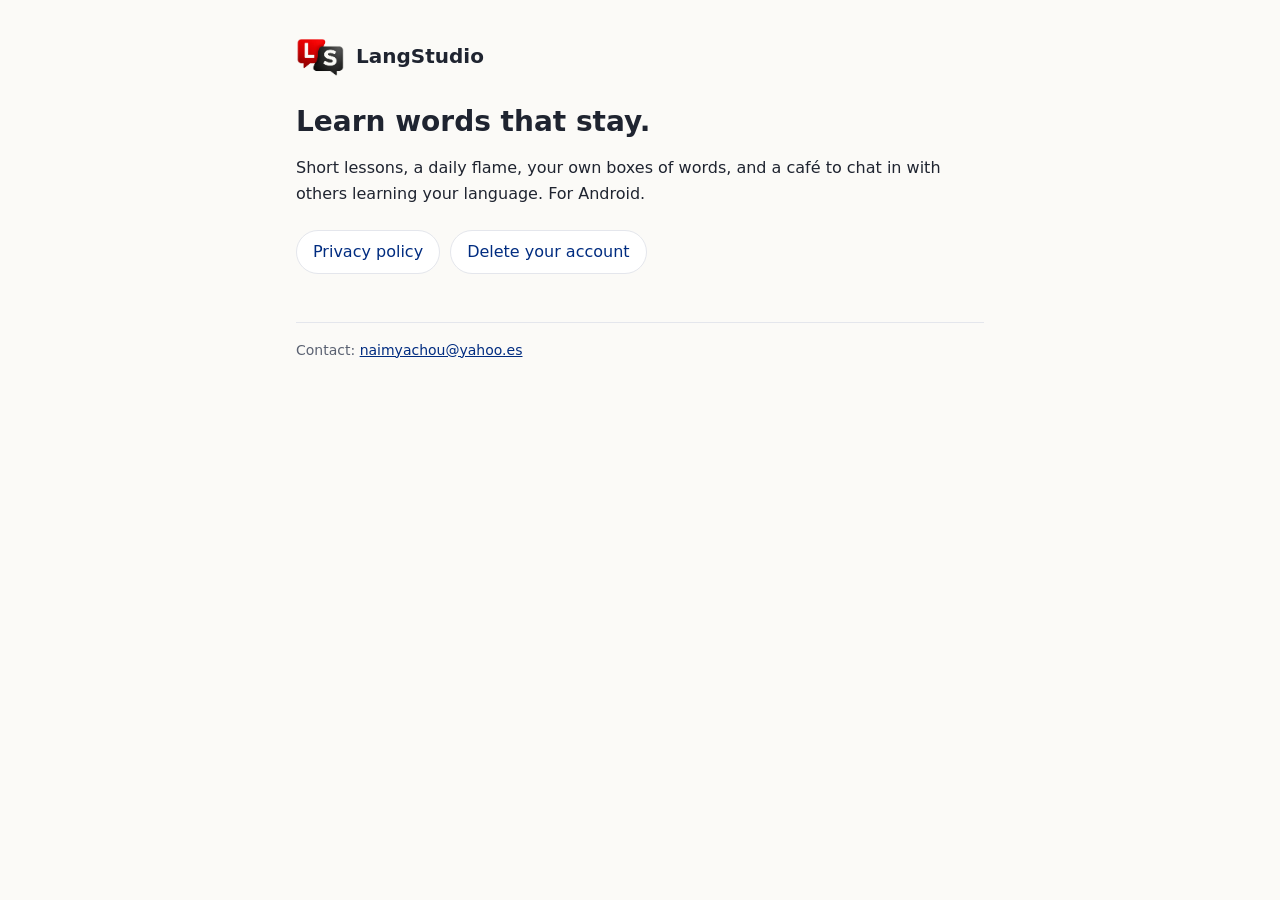
==== index.html @ f554948b "LangStudio's public pages: privacy policy, account deletion, app-ads.txt     What Google Play and Ad" ====
<!doctype html>
<html lang="en">
<head>
  <meta charset="utf-8">
  <meta name="viewport" content="width=device-width, initial-scale=1">
  <title>LangStudio</title>
  <meta name="description" content="LangStudio — learn words that stay.">
  <link rel="icon" type="image/png" href="icon.png">
  <link rel="apple-touch-icon" href="icon.png">
  <link rel="stylesheet" href="style.css">
</head>
<body>
<main>
  <header><img src="icon.png" alt=""><a href="./">LangStudio</a></header>
  <h1>Learn words that stay.</h1>
  <p>Short lessons, a daily flame, your own boxes of words, and a café to chat
    in with others learning your language. For Android.</p>
  <nav>
    <a href="privacy.html">Privacy policy</a>
    <a href="delete-account.html">Delete your account</a>
  </nav>
  <footer>Contact: <a href="mailto:naimyachou@yahoo.es">naimyachou@yahoo.es</a></footer>
</main>
</body>
</html>
---- style.css ----
:root { --ink: #1f2430; --soft: #5b6272; --line: #e4e6ec; --accent: #002c80; --bg: #fbfaf7; }
* { box-sizing: border-box; }
body { margin: 0; background: var(--bg); color: var(--ink);
  font: 16px/1.6 system-ui, -apple-system, "Segoe UI", Roboto, sans-serif; }
main { max-width: 720px; margin: 0 auto; padding: 32px 16px 64px; }
header { display: flex; align-items: center; gap: 12px; margin-bottom: 8px; }
header img { width: 48px; height: 48px; border-radius: 12px; }
header a { color: var(--ink); text-decoration: none; font-weight: 800; font-size: 20px; }
h1 { font-size: 28px; line-height: 1.25; margin: 24px 0 4px; }
h2 { font-size: 19px; margin: 32px 0 8px; }
.updated { color: var(--soft); font-size: 14px; margin: 0 0 24px; }
a { color: var(--accent); }
li { margin: 6px 0; }
.card { background: #fff; border: 1px solid var(--line); border-radius: 14px; padding: 16px 20px; margin: 16px 0; }
nav { display: flex; flex-wrap: wrap; gap: 10px; margin: 24px 0; }
nav a { background: #fff; border: 1px solid var(--line); border-radius: 999px; padding: 8px 16px; text-decoration: none; }
footer { margin-top: 48px; color: var(--soft); font-size: 14px; border-top: 1px solid var(--line); padding-top: 16px; }
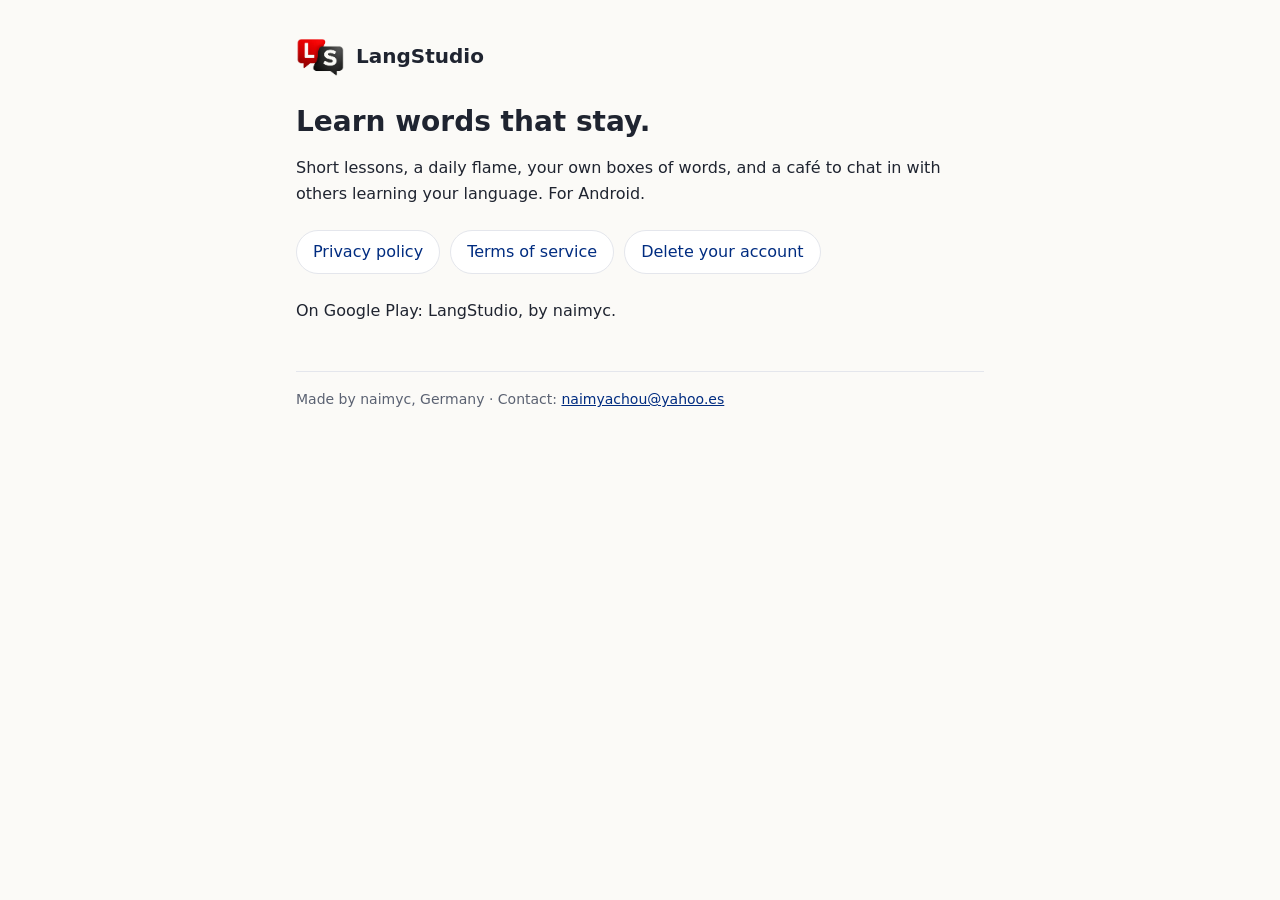
==== commit 1ef9aaef: "Pages ready for Google Play: naimyc as the developer, GDPR rights, terms linked" ====
--- a/index.html
+++ b/index.html
@@ -17,9 +17,11 @@
     in with others learning your language. For Android.</p>
   <nav>
     <a href="privacy.html">Privacy policy</a>
+    <a href="terms.html">Terms of service</a>
     <a href="delete-account.html">Delete your account</a>
   </nav>
-  <footer>Contact: <a href="mailto:naimyachou@yahoo.es">naimyachou@yahoo.es</a></footer>
+  <p>On Google Play: LangStudio, by naimyc.</p>
+  <footer>Made by naimyc, Germany · Contact: <a href="mailto:naimyachou@yahoo.es">naimyachou@yahoo.es</a></footer>
 </main>
 </body>
 </html>
